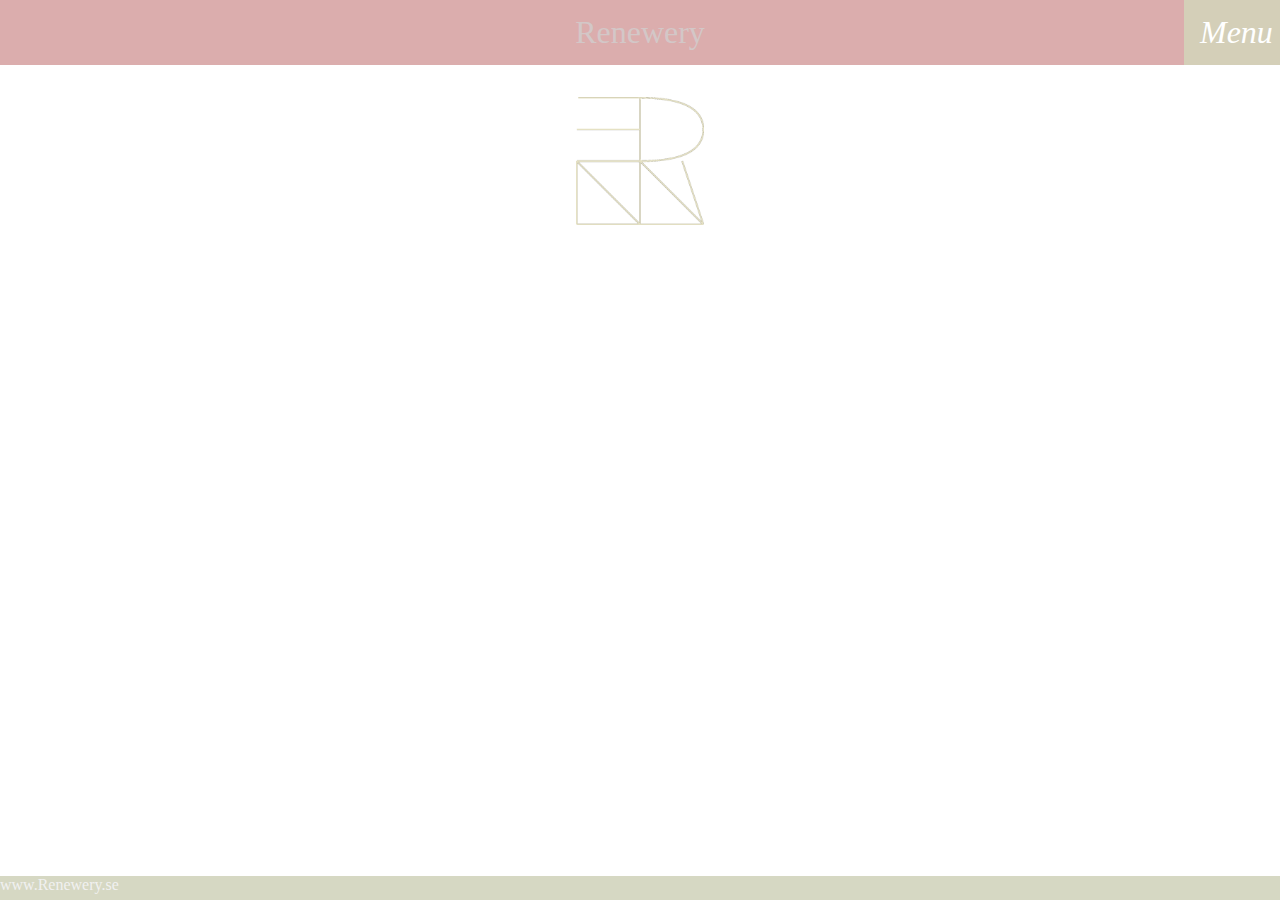
==== index.html @ 4d0911e8 "base block for index page set up" ====
<!DOCTYPE html>
<html lang="en">
<head>
    <meta charset="UTF-8">
    <meta http-equiv="X-UA-Compatible" content="IE=edge">
    <meta name="viewport" content="width=device-width, initial-scale=1.0">
    <title>Document</title>

    <script>
        function changeFont(){
            currentFont = document.getElementById("wrapper").style.fontFamily;
            console.log(currentFont);
            if(currentFont == "temp"){
                document.getElementById("wrapper").style.fontFamily = "Impact,Charcoal,sans-serif";
            } else {
                document.getElementById("wrapper").style.fontFamily = "Comic Sans MS, sans-serif";
            }
            
        }

        function toggleDarkMode(){

        }

        function toggleMobileNavBar() {
            var x = document.getElementById("myLinks");
            if (x.style.display === "block") {
                x.style.display = "none";
            } else {
                x.style.display = "block";
            }
        }

        function closeMobileNavBar(){
            var x = document.getElementById("myLinks");
            if (x.style.display === "block") {
                x.style.display = "none";
            }
        }
        function mouselog(event) {
            console.log(event.target)
        }   
    
    </script>
</head>
<body>
    <div id="wrapper">
        <header class="header">
            <div class="topnav" id="parent-nav" onmouseover="mouselog(event)" onmouseout="mouselog(event)">
                <a href="#home" class="active" onClick="closeMobileNavBar()">Renewery</a>
                <div id="myLinks">
                    <a href="#gallery">Gallery</a>
                    <a href="#contact">Contact</a>
                    <a href="#about">About</a>
                </div>
                <a href="javascript:void(0);" class="icon" onclick="toggleMobileNavBar()">
                    <i class="fa fa-bars menu-text">Menu</i>
                </a>
            </div>
        </header>
        <main class="main">
            <div class="first-content">
                <img class="header-logo" src="resources/logo_thin.png" alt="logo" />
            </div>
            <article class="index-information">
                
            </article>

        </main>
        <footer class="footer">www.Renewery.se</footer>  
    </div>                                                                  
</body>
</html>




<style>
    html, body {
        height:100%;
        margin:0;
    }

    .topnav {
        overflow: hidden;
        background-color: rgb(212, 182, 182);
        position: relative;
    }

    .topnav #myLinks {
        display: none;
    }

    .topnav a {
        color: white;
        padding: 14px 16px;
        text-decoration: none;
        font-size: 2em;
        display: block;
        text-align: center;
    }

    .topnav a.icon {
        background: rgb(212, 207, 184);
        display: block;
        position: absolute;
        content: "hi";
        right: 0;
        top: 0;
        height:1.15em;
        width:2em;
    }

    .topnav a:hover {
        background-color: rgb(219, 173, 173);
        color: rgb(211, 199, 199);
    }

    .active {
        background-color: #d6d8c3;
        color: white;
        font-size: 3em;
    }

    .main {
        width:100%;
        height:100%;
    }

    .header-logo{
        height:8em;
        padding:2em 0 2em 0;
        margin-left: auto;
        margin-right: auto;
        display: block;
    }

    .footer{
        background-color: #d6d8c3;
        bottom:0;
        width:100%;
        position:absolute;
        height:1.5em;
        color: rgb(241, 241, 241);
    }
</style>
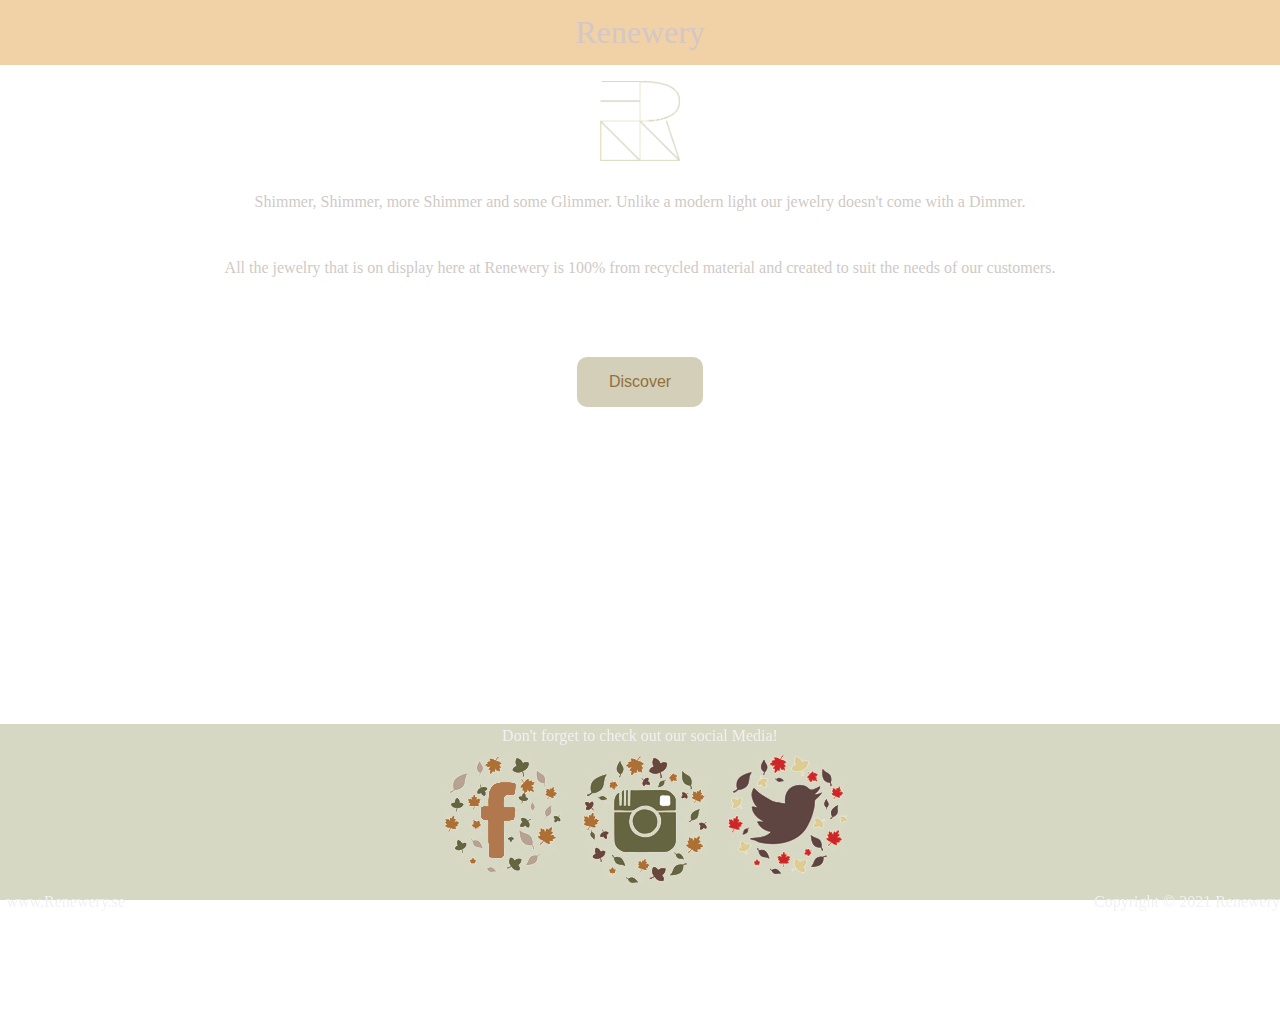
==== commit 9fe97379: "first attempt - Things went bad" ====
--- a/index.html
+++ b/index.html
@@ -1,147 +1,663 @@
-
 <!DOCTYPE html>
 <html lang="en">
-<head>
-    <meta charset="UTF-8">
-    <meta http-equiv="X-UA-Compatible" content="IE=edge">
-    <meta name="viewport" content="width=device-width, initial-scale=1.0">
+  <head>
+    <meta charset="UTF-8" />
+    <meta http-equiv="X-UA-Compatible" content="IE=edge" />
+    <meta name="viewport" content="width=device-width, initial-scale=1.0" />
     <title>Document</title>
 
     <script>
-        function changeFont(){
-            currentFont = document.getElementById("wrapper").style.fontFamily;
-            console.log(currentFont);
-            if(currentFont == "temp"){
-                document.getElementById("wrapper").style.fontFamily = "Impact,Charcoal,sans-serif";
-            } else {
-                document.getElementById("wrapper").style.fontFamily = "Comic Sans MS, sans-serif";
-            }
-            
+      function changeFont() {
+        currentFont = document.getElementById("wrapper").style.fontFamily;
+        console.log(currentFont);
+        if (currentFont == "temp") {
+          document.getElementById("wrapper").style.fontFamily =
+            "Impact,Charcoal,sans-serif";
+        } else {
+          document.getElementById("wrapper").style.fontFamily =
+            "Comic Sans MS, sans-serif";
         }
-
-        function toggleDarkMode(){
-
+      }
+
+      function toggleDarkMode() {}
+
+      function toggleMobileNavBar() {
+        var x = document.getElementById("myLinks");
+        if (x.style.display === "block") {
+          x.style.display = "none";
+        } else {
+          x.style.display = "block";
         }
-
-        function toggleMobileNavBar() {
-            var x = document.getElementById("myLinks");
-            if (x.style.display === "block") {
-                x.style.display = "none";
-            } else {
-                x.style.display = "block";
-            }
+      }
+
+      function closeMobileNavBar() {
+        var x = document.getElementById("myLinks");
+        if (x.style.display === "block") {
+          x.style.display = "none";
         }
-
-        function closeMobileNavBar(){
-            var x = document.getElementById("myLinks");
-            if (x.style.display === "block") {
-                x.style.display = "none";
-            }
+        window.location.href = "index.html";
+        var btnDiscover = document.getElementById("btn-discover");
+        btnDiscover.disabled = false;
+
+        var slideSource = document.getElementById("slideSource");
+        var secondSlide = document.getElementById("secondSlide");
+        secondSlide.style.zIndex = "1";
+        slideSource.disabled = false;
+        secondSlide.disabled = true;
+      }
+
+      function toggleGallery() {
+        window.location.href = "gallery.html";
+      }
+
+      function toggleAbout() {
+        window.location.href = "about.html";
+      }
+      function toggleContact() {
+        window.location.href = "contact.html";
+      }
+
+      function toggleDiscover() {
+        var w = window.innerWidth;
+        var h = window.innerHeight;
+
+        if (w > 768 && h > 1024) {
+          console.log("discovering shit");
+          var secondSlide = document.getElementById("secondSlide");
+          secondSlide.classList.toggle("fade");
+          var btnDiscover = document.getElementById("btn-discover");
+          btnDiscover.style.display = "none";
+          var topNav = document.getElementById("menu-text");
+          topNav.style.display = "none";
+          var hmenu = document.getElementById("horizontal-menu");
+          hmenu.style.display = "block";
+          var hmenulink = document.getElementById("homelink");
+          hmenulink.style.display = "block";
+        } else {
+          var slideSource = document.getElementById("slideSource");
+          slideSource.classList.toggle("fade");
+          var secondSlide = document.getElementById("secondSlide");
+          secondSlide.classList.toggle("fade");
+          var footer = document.getElementById("footer");
+          var btnDiscover = document.getElementById("btn-discover");
+          btnDiscover.disabled = true;
+          secondSlide.style.zIndex = "2";
+
+          //secondSlide.style.position = "static";
+          //footer.style.position = "relative";
+          slideSource.disabled = true;
+          secondSlide.disabled = false;
         }
-        function mouselog(event) {
-            console.log(event.target)
-        }   
-    
+      }
+      function mountedFunction() {
+        var slideSource = document.getElementById("slideSource");
+        console.log(slideSource);
+        var secondSlide = document.getElementById("secondSlide");
+        slideSource.disabled = false;
+        secondSlide.disabled = true;
+      }
+
+      function mouselog(event) {
+        console.log(event.target);
+      }
     </script>
-</head>
-<body>
-    <div id="wrapper">
-        <header class="header">
-            <div class="topnav" id="parent-nav" onmouseover="mouselog(event)" onmouseout="mouselog(event)">
-                <a href="#home" class="active" onClick="closeMobileNavBar()">Renewery</a>
-                <div id="myLinks">
-                    <a href="#gallery">Gallery</a>
-                    <a href="#contact">Contact</a>
-                    <a href="#about">About</a>
-                </div>
-                <a href="javascript:void(0);" class="icon" onclick="toggleMobileNavBar()">
-                    <i class="fa fa-bars menu-text">Menu</i>
-                </a>
-            </div>
-        </header>
-        <main class="main">
-            <div class="first-content">
-                <img class="header-logo" src="resources/logo_thin.png" alt="logo" />
-            </div>
-            <article class="index-information">
-                
-            </article>
-
-        </main>
-        <footer class="footer">www.Renewery.se</footer>  
-    </div>                                                                  
-</body>
+  </head>
+  <body onload="mountedFunction()">
+    <div class="wrapper">
+      <header class="header">
+        <div
+          class="topnav"
+          id="parent-nav"
+          onmouseover="mouselog(event)"
+          onmouseout="mouselog(event)"
+        >
+          <a href="#index" class="active" onClick="closeMobileNavBar()"
+            >Renewery</a
+          >
+          <div id="myLinks">
+            <a href="#index" onclick="closeMobileNavBar()" style="display: none"
+              >Home</a
+            >
+            <a href="#gallery" onclick="toggleGallery()">Gallery</a>
+            <a href="#contact" onclick="toggleContact()">Contact</a>
+            <a href="#about" onclick="toggleAbout()">About</a>
+          </div>
+          <a
+            href="javascript:void(0);"
+            class="icon"
+            onclick="toggleMobileNavBar()"
+          >
+            <i class="fa fa-bars menu-text" id="menu-text">Menu</i>
+          </a>
+        </div>
+      </header>
+      <main class="main" id="slideSource">
+        <div class="text-block">
+          <img class="header-logo" src="resources/logo_thin.png" alt="logo" />
+          <h2>Why Renewery?</h2>
+          <p>
+            Shimmer, Shimmer, more Shimmer and some Glimmer. Unlike a modern
+            light our jewelry doesn't come with a Dimmer.
+          </p>
+          <p>
+            All the jewelry that is on display here at Renewery is 100% from
+            recycled material and created to suit the needs of our customers.
+          </p>
+          <button
+            class="btn btn-discover"
+            id="btn-discover"
+            onclick="toggleDiscover()"
+          >
+            Discover
+          </button>
+        </div>
+      </main>
+      <div class="secondary-main" id="secondSlide">
+        <div
+          class="horizontal-menu"
+          id="horizontal-menu"
+          style="width: 100%; display: none"
+        >
+          <ul>
+            <li>
+              <a
+                href="#index"
+                id="homelink"
+                class="horizontal-menu-links"
+                onclick="closeMobileNavBar()"
+                style="display: none"
+                >Home</a
+              >
+            </li>
+            <li>
+              <a
+                class="horizontal-menu-links"
+                href="#gallery"
+                onclick="toggleGallery()"
+                >Gallery</a
+              >
+            </li>
+            <li>
+              <a
+                class="horizontal-menu-links"
+                href="#contact"
+                onclick="toggleContact()"
+                >Contact</a
+              >
+            </li>
+            <li>
+              <a
+                class="horizontal-menu-links"
+                href="#about"
+                onclick="toggleAbout()"
+                >About</a
+              >
+            </li>
+          </ul>
+        </div>
+        <hr class="menu-divider" />
+        <article>
+          <h2>Daily News</h2>
+          <section class="section news-section news-section-one">
+            <span class="in-text-title">CAMPAIGN!</span>
+            <p>
+              We've finally acquired a secondary 3D printer and what better way
+              of introduction is there but a Campaign?! For this week only, any
+              chosen design for new customers will receive HALF OFF with their
+              purchase.
+            </p>
+          </section>
+          <section class="section news-section news-section-two">
+            <span class="in-text-title">But wait...There's more?</span>
+            <p>
+              In addition to the half off your design as a new customer, we will
+              also provide you with 2... you heard us, 2 EXTRA designs for you
+              to choose from. But seeing as how we cant forget our loyal
+              customers that have been with us from the start, this applies to
+              everyone for the coming week. Happy Renewery hunting! :)
+            </p>
+          </section>
+        </article>
+      </div>
+      <footer class="footer" id="footer">
+        <p class="social-media-title">
+          Don't forget to check out our social Media!
+        </p>
+        <div class="row">
+          <div class="column">
+            <a href="https://www.facebook.com">
+              <img src="resources/fbfall2.png" alt="fb" style="width: 100%" />
+            </a>
+          </div>
+          <div class="column">
+            <a href="https://www.instagram.com">
+              <img src="resources/igfall.png" alt="ig" style="width: 100%" />
+            </a>
+          </div>
+          <div class="column">
+            <a href="https://www.twitter.com">
+              <img src="resources/twfall.png" alt="tw" style="width: 100%" />
+            </a>
+          </div>
+        </div>
+        <p class="footer-text-left">www.Renewery.se</p>
+        <p class="footer-text-right">Copyright © 2021 Renewery</p>
+      </footer>
+    </div>
+  </body>
 </html>
 
-
-
-
 <style>
-    html, body {
-        height:100%;
-        margin:0;
-    }
-
-    .topnav {
-        overflow: hidden;
-        background-color: rgb(212, 182, 182);
-        position: relative;
-    }
-
-    .topnav #myLinks {
-        display: none;
-    }
-
+  html,
+  body {
+    height: 100%;
+    width: 100%;
+    margin: 0;
+  }
+  .wrapper {
+    padding: 0;
+    margin: 0;
+    min-width: 100%;
+    min-height: 100%;
+  }
+  .main {
+    min-width: 100%;
+    min-height: 100%;
+    background-image: url("resources/grassPad.jpg");
+    background-position: bottom;
+    background-repeat: no-repeat;
+    position: fixed;
+    z-index: 2;
+  }
+  .secondary-main {
+    min-width: 100%;
+    min-height: 100%;
+    background-image: linear-gradient(white, #d6d8c3 30%);
+    z-index: 1;
+    padding-bottom: 3em;
+    position: fixed;
+  }
+  .secondary-main h2 {
+    color: rgb(146, 112, 60);
+    text-align: center;
+  }
+  .secondary-main span {
+    text-align: left;
+  }
+  .in-text-title {
+    color: rgb(146, 112, 60);
+    padding-left: 1em;
+  }
+
+  .secondary-main p {
+    border: solid;
+    border-radius: 15px;
+    border-width: 2px;
+    border-color: rgba(212, 207, 184, 0.726);
+    padding: 0.7em;
+    background-color: white;
+  }
+
+  .secondary-main section {
+    margin: 1em;
+    color: rgb(192, 187, 163);
+  }
+  .header {
+    min-width: 100%;
+    min-height: 100%;
+  }
+  .topnav {
+    background-color: rgb(241, 224, 203);
+    position: relative;
+  }
+
+  .topnav #myLinks {
+    display: none;
+  }
+
+  .topnav a {
+    color: white;
+    padding: 14px 16px;
+    text-decoration: none;
+    font-size: 2em;
+    display: block;
+    text-align: left;
+  }
+
+  .topnav a.icon {
+    display: block;
+    position: absolute;
+    content: "hi";
+    right: 0;
+    top: 0;
+    height: 1.15em;
+    width: 2em;
+  }
+
+  .topnav a:hover {
+    background-color: rgb(241, 209, 166);
+    color: rgb(211, 199, 199);
+  }
+
+  .active {
+    background-color: #d6d8c3;
+    color: white;
+    font-size: 3em;
+  }
+
+  .header-logo {
+    height: 4em;
+    padding: 1em 0 1em 0;
+    margin-left: auto;
+    margin-right: auto;
+    display: block;
+  }
+  .btn-discover {
+    border-radius: 10px;
+    background-color: rgb(212, 207, 184);
+    border: none;
+    padding: 0.5em 1em 0.5em 1em;
+    color: rgb(146, 112, 60);
+    z-index: 2;
+  }
+
+  .text-block {
+    top: 3em;
+    right: 1em;
+    color: #cfcac6;
+    text-align: center;
+    margin: 1em;
+  }
+  #slideSource {
+    opacity: 1;
+    transition: opacity 1s;
+  }
+
+  #slideSource.fade {
+    opacity: 0;
+  }
+  .menu-divider {
+    display: none;
+  }
+  #secondSlide {
+    opacity: 0;
+    transition: opacity 1s;
+  }
+
+  #secondSlide.fade {
+    opacity: 1;
+  }
+  .row {
+    min-width: 100%;
+    display: inline-block;
+    margin-left: 20%;
+  }
+  .column {
+    float: left;
+    text-align: center;
+    max-width: 15%;
+    padding: 10px;
+    padding-bottom: 1px;
+  }
+  .social-media-title {
+    padding: 0;
+    padding-top: 0.2em;
+    margin: 0;
+    text-align: center;
+    color: rgb(241, 241, 241);
+  }
+  .footer-text-left {
+    margin: 0;
+    padding: 0;
+    padding-top: 0;
+    padding-left: 0.4em;
+    width: 40%;
+    display: inline-block;
+  }
+  .footer-text-right {
+    margin: 0;
+    padding: 0;
+    float: right;
+    display: inline-block;
+  }
+
+  .footer {
+    background-color: #d6d8c3;
+    bottom: 0;
+    width: 100%;
+    position: fixed;
+    height: 8em;
+    color: rgb(241, 241, 241);
+    z-index: 2;
+  }
+  /*
+  *Everything beyond this will be media queries for the responsivity between windowsizing
+  */
+  @media only screen and (min-height: 750px) {
+    .btn-discover {
+      margin-top: 5em;
+    }
+    .secondary-main {
+    }
+    .footer {
+      position: fixed;
+    }
+  }
+  @media only screen and (min-height: 750px) and (min-width: 600px) {
+    .btn-discover {
+      padding: 1em 2em 1em 2em;
+      font-size: 1em;
+      margin: 2em;
+    }
+    .header-logo {
+      height: 5em;
+    }
+    .text-block h2 {
+      font-size: 2em;
+    }
+    .text-block p {
+      font-size: 1em;
+      padding: 0 7em 2em 7em;
+    }
+    .footer {
+      height: 11em;
+    }
+    .row {
+      margin-left: 24%;
+    }
+  }
+  @media only screen and (min-height: 1025px) {
+    .main {
+      background-image: none;
+      position: absolute;
+      min-height: initial;
+    }
+    .menu-divider {
+      width: 80%;
+      padding-bottom: 3em;
+      padding-top: 0.5em;
+      border-left: none;
+      border-bottom: none;
+      border-right: none;
+      border-color: beige;
+    }
+    div {
+      display: block;
+    }
+    .menu-text {
+      display: none;
+    }
+    .active {
+      text-align: center;
+    }
     .topnav a {
-        color: white;
-        padding: 14px 16px;
-        text-decoration: none;
-        font-size: 2em;
-        display: block;
-        text-align: center;
-    }
-
-    .topnav a.icon {
-        background: rgb(212, 207, 184);
-        display: block;
-        position: absolute;
-        content: "hi";
-        right: 0;
-        top: 0;
-        height:1.15em;
-        width:2em;
-    }
-
-    .topnav a:hover {
-        background-color: rgb(219, 173, 173);
-        color: rgb(211, 199, 199);
-    }
-
+      text-align: center;
+    }
+    .secondary-main {
+      padding-top: 25em;
+      min-height: initial;
+      background-image: none;
+    }
+    .text-block h2 {
+      display: none;
+    }
+    ul li {
+      display: inline-table;
+      padding-left: 1.5em;
+      padding-right: 2em;
+    }
+    ul {
+      text-align: center;
+      font-size: 3em;
+      width: 100%;
+    }
+    .horizontal-menu-links {
+      color: beige;
+      display: block;
+    }
+    .horizontal-menu-links:hover {
+      color: rgb(218, 165, 67);
+    }
+    .footer {
+      width: 100%;
+      height: 13em;
+    }
+    .row {
+      margin-left: 35%;
+    }
+    .header-logo {
+      height: 15em;
+      padding-top: 4em;
+    }
+    .text-block {
+      background-image: url("resources/grassBanner.PNG");
+      background-size: 100%;
+      background-position: bottom;
+      background-repeat: no-repeat;
+      padding: 0;
+      margin: 0;
+    }
+    .text-block p {
+      font-size: 1em;
+    }
+  }
+
+  @media only screen and (min-width: 769px) {
+    .main {
+      background-image: none;
+      position: absolute;
+    }
+    .menu-text {
+      display: none;
+    }
     .active {
-        background-color: #d6d8c3;
-        color: white;
-        font-size: 3em;
-    }
-
-    .main {
-        width:100%;
-        height:100%;
-    }
-
-    .header-logo{
-        height:8em;
-        padding:2em 0 2em 0;
-        margin-left: auto;
-        margin-right: auto;
-        display: block;
-    }
-
-    .footer{
-        background-color: #d6d8c3;
-        bottom:0;
-        width:100%;
-        position:absolute;
-        height:1.5em;
-        color: rgb(241, 241, 241);
-    }
-</style>+      text-align: center;
+    }
+    .topnav a {
+      text-align: center;
+    }
+    .btn-discover {
+      padding: 1em 2em 1em 2em;
+      font-size: 1em;
+      margin: 2em;
+    }
+    div {
+      display: block;
+    }
+    .secondary-main {
+      position: absolute;
+    }
+    .text-block h2 {
+      display: none;
+    }
+    ul li {
+      display: inline-table;
+      padding-left: 1.5em;
+      padding-right: 2em;
+    }
+    ul {
+      text-align: center;
+      font-size: 3em;
+      width: 100%;
+    }
+    .horizontal-menu-links {
+      color: beige;
+      display: block;
+    }
+    .horizontal-menu-links:hover {
+      color: rgb(218, 165, 67);
+    }
+    .header-logo {
+      height: 5em;
+    }
+    .text-block {
+      background-image: url("resources/grassBanner.PNG");
+      background-size: 100%;
+      background-position: bottom;
+      background-repeat: no-repeat;
+      padding: 0;
+      margin: 0;
+    }
+    .text-block p {
+      font-size: 1em;
+    }
+    .row {
+      margin-left: 25%;
+    }
+  }
+  @media only screen and (min-width: 900px) {
+    .row {
+      margin-left: 28%;
+    }
+  }
+  @media only screen and (min-width: 1000px) {
+    .row {
+      margin-left: 30%;
+    }
+  }
+  @media only screen and (min-width: 1100px) {
+    .row {
+      margin-left: 32%;
+    }
+  }
+  @media only screen and (min-width: 1200px) {
+    .row {
+      margin-left: 34%;
+    }
+  }
+  @media only screen and (min-width: 1300px) {
+    .row {
+      margin-left: 35%;
+    }
+  }
+  @media only screen and (min-width: 1400px) {
+    .row {
+      margin-left: 36%;
+    }
+  }
+  @media only screen and (min-width: 1500px) {
+    .row {
+      margin-left: 37%;
+    }
+  }
+  @media only screen and (min-width: 1600px) {
+    .row {
+      margin-left: 38%;
+    }
+  }
+  @media only screen and (min-width: 1700px) {
+    .row {
+      margin-left: 39%;
+    }
+  }
+  @media only screen and (min-width: 1800px) {
+    .row {
+      margin-left: 40%;
+    }
+  }
+  @media only screen and (min-width: 1900px) {
+    .row {
+      margin-left: 42%;
+    }
+  }
+</style>
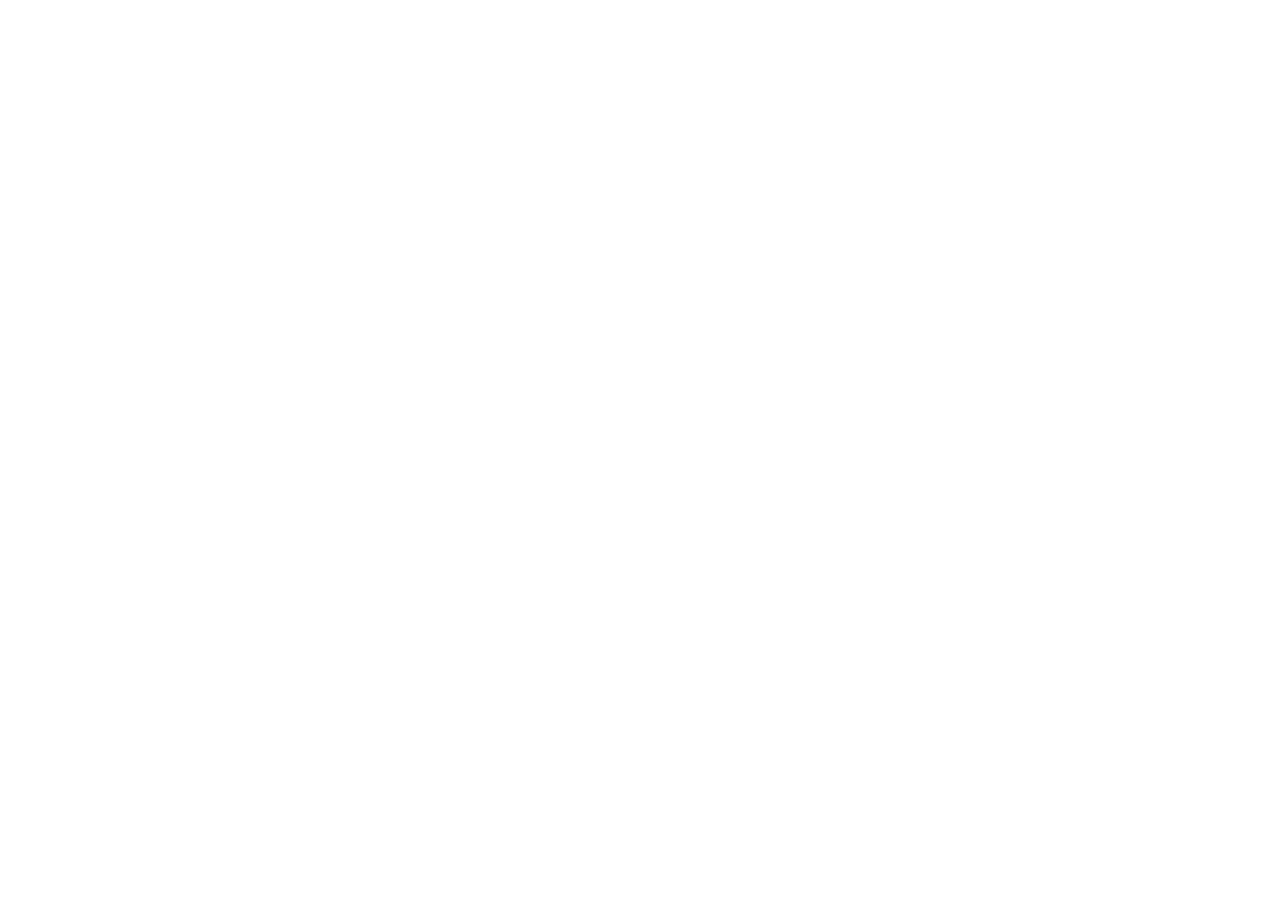
==== commit c295b936: "flexbos started" ====
--- a/index.html
+++ b/index.html
@@ -103,146 +103,10 @@
     </script>
   </head>
   <body onload="mountedFunction()">
-    <div class="wrapper">
-      <header class="header">
-        <div
-          class="topnav"
-          id="parent-nav"
-          onmouseover="mouselog(event)"
-          onmouseout="mouselog(event)"
-        >
-          <a href="#index" class="active" onClick="closeMobileNavBar()"
-            >Renewery</a
-          >
-          <div id="myLinks">
-            <a href="#index" onclick="closeMobileNavBar()" style="display: none"
-              >Home</a
-            >
-            <a href="#gallery" onclick="toggleGallery()">Gallery</a>
-            <a href="#contact" onclick="toggleContact()">Contact</a>
-            <a href="#about" onclick="toggleAbout()">About</a>
-          </div>
-          <a
-            href="javascript:void(0);"
-            class="icon"
-            onclick="toggleMobileNavBar()"
-          >
-            <i class="fa fa-bars menu-text" id="menu-text">Menu</i>
-          </a>
-        </div>
-      </header>
-      <main class="main" id="slideSource">
-        <div class="text-block">
-          <img class="header-logo" src="resources/logo_thin.png" alt="logo" />
-          <h2>Why Renewery?</h2>
-          <p>
-            Shimmer, Shimmer, more Shimmer and some Glimmer. Unlike a modern
-            light our jewelry doesn't come with a Dimmer.
-          </p>
-          <p>
-            All the jewelry that is on display here at Renewery is 100% from
-            recycled material and created to suit the needs of our customers.
-          </p>
-          <button
-            class="btn btn-discover"
-            id="btn-discover"
-            onclick="toggleDiscover()"
-          >
-            Discover
-          </button>
-        </div>
-      </main>
-      <div class="secondary-main" id="secondSlide">
-        <div
-          class="horizontal-menu"
-          id="horizontal-menu"
-          style="width: 100%; display: none"
-        >
-          <ul>
-            <li>
-              <a
-                href="#index"
-                id="homelink"
-                class="horizontal-menu-links"
-                onclick="closeMobileNavBar()"
-                style="display: none"
-                >Home</a
-              >
-            </li>
-            <li>
-              <a
-                class="horizontal-menu-links"
-                href="#gallery"
-                onclick="toggleGallery()"
-                >Gallery</a
-              >
-            </li>
-            <li>
-              <a
-                class="horizontal-menu-links"
-                href="#contact"
-                onclick="toggleContact()"
-                >Contact</a
-              >
-            </li>
-            <li>
-              <a
-                class="horizontal-menu-links"
-                href="#about"
-                onclick="toggleAbout()"
-                >About</a
-              >
-            </li>
-          </ul>
-        </div>
-        <hr class="menu-divider" />
-        <article>
-          <h2>Daily News</h2>
-          <section class="section news-section news-section-one">
-            <span class="in-text-title">CAMPAIGN!</span>
-            <p>
-              We've finally acquired a secondary 3D printer and what better way
-              of introduction is there but a Campaign?! For this week only, any
-              chosen design for new customers will receive HALF OFF with their
-              purchase.
-            </p>
-          </section>
-          <section class="section news-section news-section-two">
-            <span class="in-text-title">But wait...There's more?</span>
-            <p>
-              In addition to the half off your design as a new customer, we will
-              also provide you with 2... you heard us, 2 EXTRA designs for you
-              to choose from. But seeing as how we cant forget our loyal
-              customers that have been with us from the start, this applies to
-              everyone for the coming week. Happy Renewery hunting! :)
-            </p>
-          </section>
-        </article>
-      </div>
-      <footer class="footer" id="footer">
-        <p class="social-media-title">
-          Don't forget to check out our social Media!
-        </p>
-        <div class="row">
-          <div class="column">
-            <a href="https://www.facebook.com">
-              <img src="resources/fbfall2.png" alt="fb" style="width: 100%" />
-            </a>
-          </div>
-          <div class="column">
-            <a href="https://www.instagram.com">
-              <img src="resources/igfall.png" alt="ig" style="width: 100%" />
-            </a>
-          </div>
-          <div class="column">
-            <a href="https://www.twitter.com">
-              <img src="resources/twfall.png" alt="tw" style="width: 100%" />
-            </a>
-          </div>
-        </div>
-        <p class="footer-text-left">www.Renewery.se</p>
-        <p class="footer-text-right">Copyright © 2021 Renewery</p>
-      </footer>
+    <div class="flexbox-container">
+      <div class="flexbox-item flexbox-item-header"></div>
+      <div class="flexbox-item flexbox-item-main"></div>
+      <div class="flexbox-item flexbox-item-footer"></div>
     </div>
   </body>
 </html>
